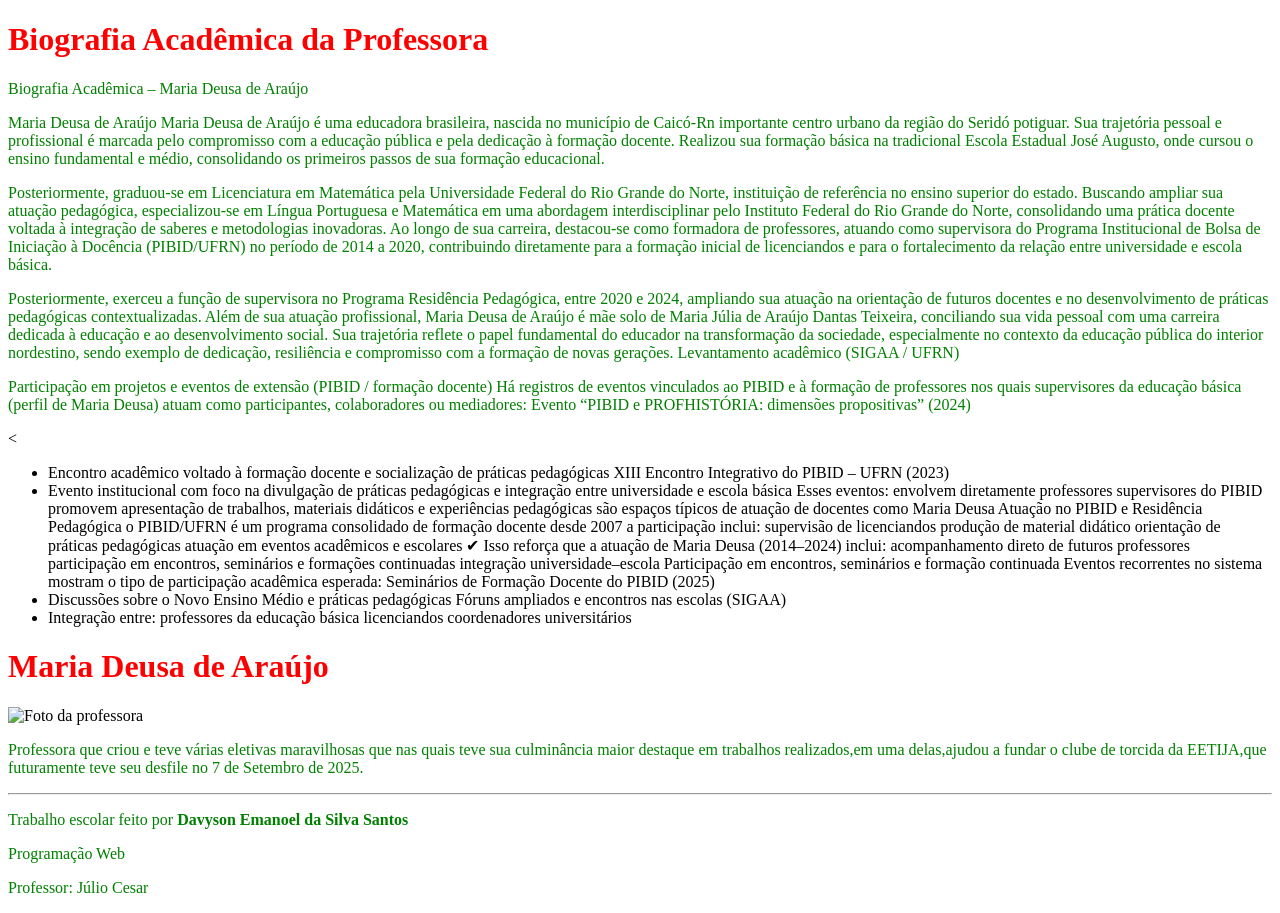
==== index.html @ 49db8c14 "Add files via upload" ====
<!DOCTYPE html>
<html lang="pt-BR">
<head>
    <meta charset="UTF-8">
    <title>Biografia de Maria Deusa de Araújo(beauty queen)</title>
    <style>

        body {
            /* text-align: center; */
        }

        h1 {
            color: red;
        }

        h2 {
            color: blue;
        }

        p {
            color: green;
        }

        

    </style>
</head>
<body>

    <!-- Título principal -->
    <h1>Biografia Acadêmica da Professora</h1>
  <p>Biografia Acadêmica – Maria Deusa de Araújo
<p>Maria Deusa de Araújo Maria Deusa de Araújo é uma educadora brasileira, nascida no município de Caicó-Rn importante centro urbano da região do Seridó potiguar. Sua trajetória pessoal e profissional é marcada pelo compromisso com a educação pública e pela dedicação à formação docente. Realizou sua formação básica na tradicional Escola Estadual José Augusto, onde cursou o ensino fundamental e médio, consolidando os primeiros passos de sua formação educacional. </p>
<p>Posteriormente, graduou-se em Licenciatura em Matemática pela Universidade Federal do Rio Grande do Norte, instituição de referência no ensino superior do estado. Buscando ampliar sua atuação pedagógica, especializou-se em Língua Portuguesa e Matemática em uma abordagem interdisciplinar pelo Instituto Federal do Rio Grande do Norte, consolidando uma prática docente voltada à integração de saberes e metodologias inovadoras. Ao longo de sua carreira, destacou-se como formadora de professores, atuando como supervisora do Programa Institucional de Bolsa de Iniciação à Docência (PIBID/UFRN) no período de 2014 a 2020, contribuindo diretamente para a formação inicial de licenciandos e para o fortalecimento da relação entre universidade e escola básica. </p>
  <p>Posteriormente, exerceu a função de supervisora no Programa Residência Pedagógica, entre 2020 e 2024, ampliando sua atuação na orientação de futuros docentes e no desenvolvimento de práticas pedagógicas contextualizadas. Além de sua atuação profissional, Maria Deusa de Araújo é mãe solo de Maria Júlia de Araújo Dantas Teixeira, conciliando sua vida pessoal com uma carreira dedicada à educação e ao desenvolvimento social. Sua trajetória reflete o papel fundamental do educador na transformação da sociedade, especialmente no contexto da educação pública do interior nordestino, sendo exemplo de dedicação, resiliência e compromisso com a formação de novas gerações. Levantamento acadêmico (SIGAA / UFRN)</p>  <!-- Seção de informações básicas -->
<p>Participação em projetos e eventos de extensão (PIBID / formação docente) Há registros de eventos vinculados ao PIBID e à formação de professores nos quais supervisores da educação básica (perfil de Maria Deusa) atuam como participantes, colaboradores ou mediadores: Evento “PIBID e PROFHISTÓRIA: dimensões propositivas” (2024) </p>
<

    <ul>
        <li>
         Encontro acadêmico voltado à formação docente e socialização de práticas pedagógicas XIII Encontro Integrativo do PIBID – UFRN (2023)   
        </li>
        <li> Evento institucional com foco na divulgação de práticas pedagógicas e integração entre universidade e escola básica Esses eventos: envolvem diretamente professores supervisores do PIBID promovem apresentação de trabalhos, materiais didáticos e experiências pedagógicas são espaços típicos de atuação de docentes como Maria Deusa Atuação no PIBID e Residência Pedagógica o PIBID/UFRN é um programa consolidado de formação docente desde 2007 a participação inclui: supervisão de licenciandos produção de material didático orientação de práticas pedagógicas atuação em eventos acadêmicos e escolares ✔ Isso reforça que a atuação de Maria Deusa (2014–2024) inclui: acompanhamento direto de futuros professores participação em encontros, seminários e formações continuadas integração universidade–escola Participação em encontros, seminários e formação continuada Eventos recorrentes no sistema mostram o tipo de participação acadêmica esperada: Seminários de Formação Docente do PIBID (2025) </li>
        <li> Discussões sobre o Novo Ensino Médio e práticas pedagógicas Fóruns ampliados e encontros nas escolas (SIGAA)</li>
        <li> Integração entre: professores da educação básica licenciandos coordenadores universitários</li>
    </ul>
<h1>Maria Deusa de Araújo</h1>
    
    
    <div class="linha">
        <div>
            <img class="foto" src="./imagens/foto de deusa.jpeg" alt="Foto da professora">
        </div>

        
    </div>

    <!-- Espaço para foto -->
   

    <!-- Biografia -->
  
    
    
    <!-- Formação -->
    
    <p>
      Professora que criou e teve várias eletivas maravilhosas que nas quais teve sua culminância maior destaque em trabalhos realizados,em uma delas,ajudou a fundar o clube de torcida da EETIJA,que futuramente teve seu desfile no 7 de Setembro de 2025.
    </p>

    <!-- Rodapé -->
    <hr>
    <p>Trabalho escolar feito por <strong>Davyson Emanoel da Silva Santos</strong></p>
    <P>Programação Web</P>
    <p>Professor: Júlio Cesar</p>

</body>
</html>
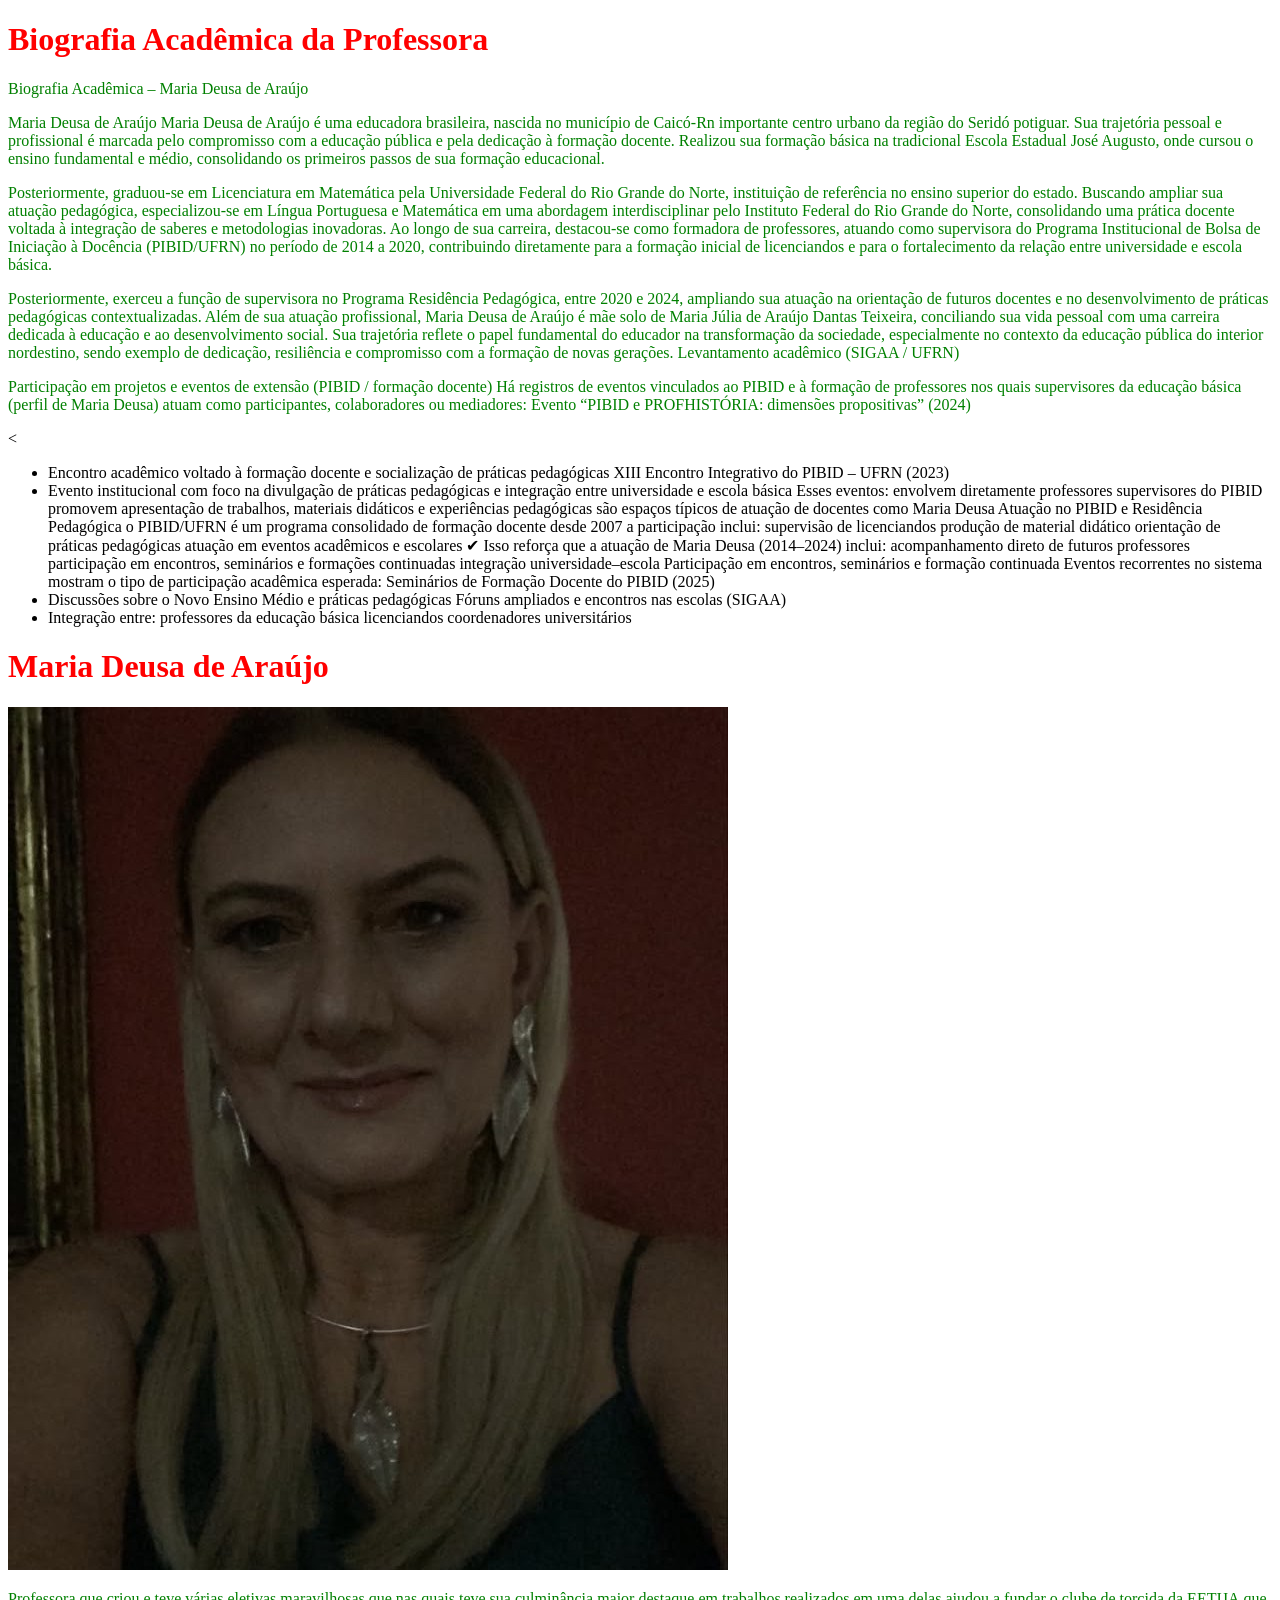
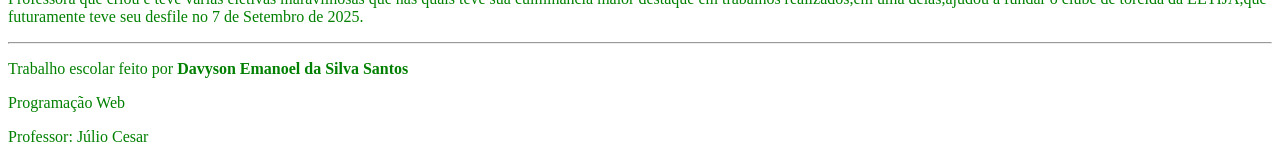
==== commit d15a91d3: "atualização em foto" ====
--- a/index.html
+++ b/index.html
@@ -49,7 +49,7 @@
     
     <div class="linha">
         <div>
-            <img class="foto" src="./imagens/foto de deusa.jpeg" alt="Foto da professora">
+            <img class="foto" src="./foto de deusa.jpeg" alt="Foto da professora">
         </div>
 
         
@@ -75,4 +75,4 @@
     <p>Professor: Júlio Cesar</p>
 
 </body>
-</html>+</html>
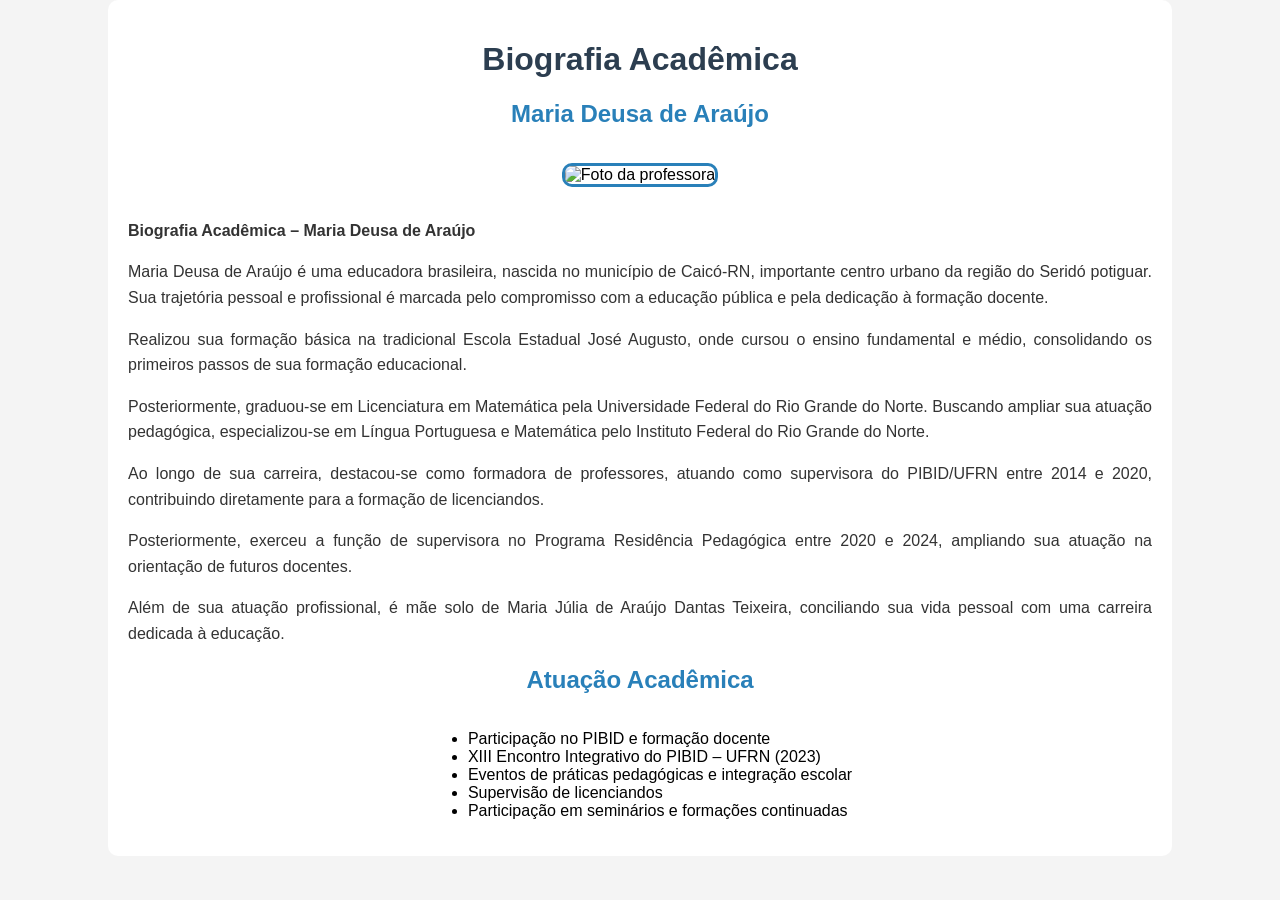
==== commit 665a23f8: "DEUSA" ====
--- a/index.html
+++ b/index.html
@@ -2,77 +2,107 @@
 <html lang="pt-BR">
 <head>
     <meta charset="UTF-8">
-    <title>Biografia de Maria Deusa de Araújo(beauty queen)</title>
+    <title>Biografia de Maria Deusa de Araújo</title>
+
     <style>
+        body {
+            background-color: #f4f4f4;
+            font-family: Arial, sans-serif;
+            margin: 0;
+            padding: 0;
+        }
 
-        body {
-            /* text-align: center; */
+        .container {
+            width: 80%;
+            margin: auto;
+            background-color: white;
+            padding: 20px;
+            text-align: center;
+            border-radius: 10px;
         }
 
         h1 {
-            color: red;
+            color: #2c3e50;
         }
 
         h2 {
-            color: blue;
+            color: #2980b9;
         }
 
         p {
-            color: green;
+            color: #333;
+            line-height: 1.6;
+            text-align: justify;
         }
 
-        
+        ul {
+            text-align: left;
+            display: inline-block;
+        }
 
+        .foto {
+            width: 200px;
+            border-radius: 10px;
+            margin: 15px 0;
+            border: 3px solid #2980b9;
+        }
     </style>
 </head>
+
 <body>
 
-    <!-- Título principal -->
-    <h1>Biografia Acadêmica da Professora</h1>
-  <p>Biografia Acadêmica – Maria Deusa de Araújo
-<p>Maria Deusa de Araújo Maria Deusa de Araújo é uma educadora brasileira, nascida no município de Caicó-Rn importante centro urbano da região do Seridó potiguar. Sua trajetória pessoal e profissional é marcada pelo compromisso com a educação pública e pela dedicação à formação docente. Realizou sua formação básica na tradicional Escola Estadual José Augusto, onde cursou o ensino fundamental e médio, consolidando os primeiros passos de sua formação educacional. </p>
-<p>Posteriormente, graduou-se em Licenciatura em Matemática pela Universidade Federal do Rio Grande do Norte, instituição de referência no ensino superior do estado. Buscando ampliar sua atuação pedagógica, especializou-se em Língua Portuguesa e Matemática em uma abordagem interdisciplinar pelo Instituto Federal do Rio Grande do Norte, consolidando uma prática docente voltada à integração de saberes e metodologias inovadoras. Ao longo de sua carreira, destacou-se como formadora de professores, atuando como supervisora do Programa Institucional de Bolsa de Iniciação à Docência (PIBID/UFRN) no período de 2014 a 2020, contribuindo diretamente para a formação inicial de licenciandos e para o fortalecimento da relação entre universidade e escola básica. </p>
-  <p>Posteriormente, exerceu a função de supervisora no Programa Residência Pedagógica, entre 2020 e 2024, ampliando sua atuação na orientação de futuros docentes e no desenvolvimento de práticas pedagógicas contextualizadas. Além de sua atuação profissional, Maria Deusa de Araújo é mãe solo de Maria Júlia de Araújo Dantas Teixeira, conciliando sua vida pessoal com uma carreira dedicada à educação e ao desenvolvimento social. Sua trajetória reflete o papel fundamental do educador na transformação da sociedade, especialmente no contexto da educação pública do interior nordestino, sendo exemplo de dedicação, resiliência e compromisso com a formação de novas gerações. Levantamento acadêmico (SIGAA / UFRN)</p>  <!-- Seção de informações básicas -->
-<p>Participação em projetos e eventos de extensão (PIBID / formação docente) Há registros de eventos vinculados ao PIBID e à formação de professores nos quais supervisores da educação básica (perfil de Maria Deusa) atuam como participantes, colaboradores ou mediadores: Evento “PIBID e PROFHISTÓRIA: dimensões propositivas” (2024) </p>
-<
+<div class="container">
+
+    <h1>Biografia Acadêmica</h1>
+    <h2>Maria Deusa de Araújo</h2>
+
+    <img class="foto" src="./imagens/deusa.jpeg" alt="Foto da professora">
+
+    <p><strong>Biografia Acadêmica – Maria Deusa de Araújo</strong></p>
+
+    <p>
+    Maria Deusa de Araújo é uma educadora brasileira, nascida no município de Caicó-RN,
+    importante centro urbano da região do Seridó potiguar. Sua trajetória pessoal e profissional
+    é marcada pelo compromisso com a educação pública e pela dedicação à formação docente.
+    </p>
+
+    <p>
+    Realizou sua formação básica na tradicional Escola Estadual José Augusto, onde cursou
+    o ensino fundamental e médio, consolidando os primeiros passos de sua formação educacional.
+    </p>
+
+    <p>
+    Posteriormente, graduou-se em Licenciatura em Matemática pela Universidade Federal do
+    Rio Grande do Norte. Buscando ampliar sua atuação pedagógica, especializou-se em Língua
+    Portuguesa e Matemática pelo Instituto Federal do Rio Grande do Norte.
+    </p>
+
+    <p>
+    Ao longo de sua carreira, destacou-se como formadora de professores, atuando como supervisora
+    do PIBID/UFRN entre 2014 e 2020, contribuindo diretamente para a formação de licenciandos.
+    </p>
+
+    <p>
+    Posteriormente, exerceu a função de supervisora no Programa Residência Pedagógica entre
+    2020 e 2024, ampliando sua atuação na orientação de futuros docentes.
+    </p>
+
+    <p>
+    Além de sua atuação profissional, é mãe solo de Maria Júlia de Araújo Dantas Teixeira,
+    conciliando sua vida pessoal com uma carreira dedicada à educação.
+    </p>
+
+    <h2>Atuação Acadêmica</h2>
 
     <ul>
-        <li>
-         Encontro acadêmico voltado à formação docente e socialização de práticas pedagógicas XIII Encontro Integrativo do PIBID – UFRN (2023)   
-        </li>
-        <li> Evento institucional com foco na divulgação de práticas pedagógicas e integração entre universidade e escola básica Esses eventos: envolvem diretamente professores supervisores do PIBID promovem apresentação de trabalhos, materiais didáticos e experiências pedagógicas são espaços típicos de atuação de docentes como Maria Deusa Atuação no PIBID e Residência Pedagógica o PIBID/UFRN é um programa consolidado de formação docente desde 2007 a participação inclui: supervisão de licenciandos produção de material didático orientação de práticas pedagógicas atuação em eventos acadêmicos e escolares ✔ Isso reforça que a atuação de Maria Deusa (2014–2024) inclui: acompanhamento direto de futuros professores participação em encontros, seminários e formações continuadas integração universidade–escola Participação em encontros, seminários e formação continuada Eventos recorrentes no sistema mostram o tipo de participação acadêmica esperada: Seminários de Formação Docente do PIBID (2025) </li>
-        <li> Discussões sobre o Novo Ensino Médio e práticas pedagógicas Fóruns ampliados e encontros nas escolas (SIGAA)</li>
-        <li> Integração entre: professores da educação básica licenciandos coordenadores universitários</li>
+        <li>Participação no PIBID e formação docente</li>
+        <li>XIII Encontro Integrativo do PIBID – UFRN (2023)</li>
+        <li>Eventos de práticas pedagógicas e integração escolar</li>
+        <li>Supervisão de licenciandos</li>
+        <li>Participação em seminários e formações continuadas</li>
     </ul>
-<h1>Maria Deusa de Araújo</h1>
-    
-    
-    <div class="linha">
-        <div>
-            <img class="foto" src="./foto de deusa.jpeg" alt="Foto da professora">
-        </div>
 
-        
-    </div>
-
-    <!-- Espaço para foto -->
-   
-
-    <!-- Biografia -->
-  
-    
-    
-    <!-- Formação -->
-    
-    <p>
-      Professora que criou e teve várias eletivas maravilhosas que nas quais teve sua culminância maior destaque em trabalhos realizados,em uma delas,ajudou a fundar o clube de torcida da EETIJA,que futuramente teve seu desfile no 7 de Setembro de 2025.
-    </p>
-
-    <!-- Rodapé -->
-    <hr>
-    <p>Trabalho escolar feito por <strong>Davyson Emanoel da Silva Santos</strong></p>
-    <P>Programação Web</P>
-    <p>Professor: Júlio Cesar</p>
+</div>
 
 </body>
-</html>
+</html>
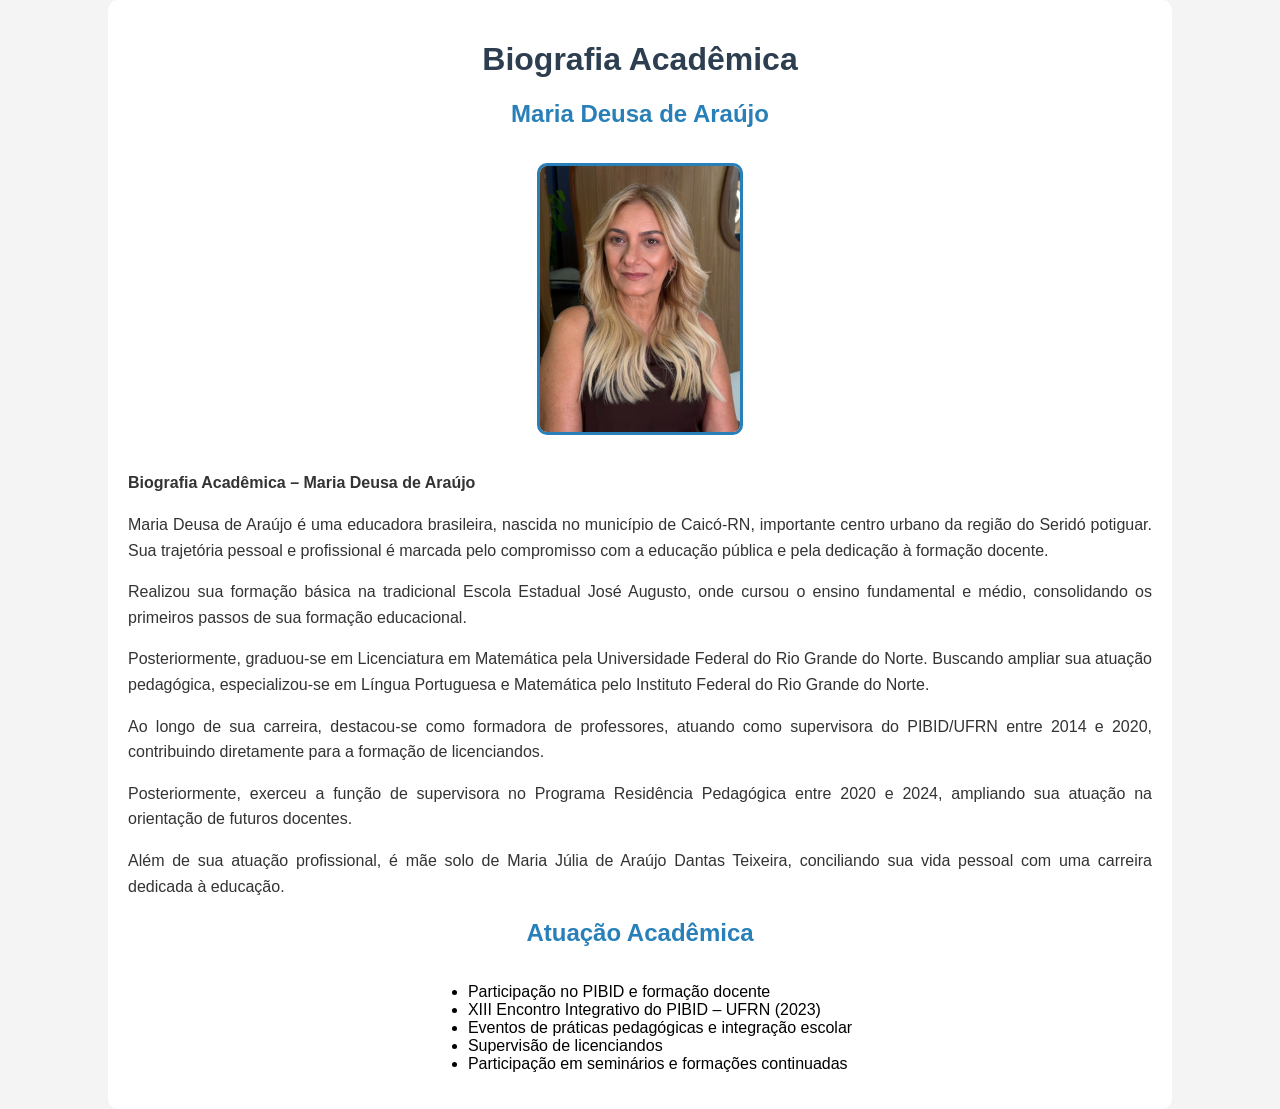
==== commit c9167333: "Update index.html" ====
--- a/index.html
+++ b/index.html
@@ -56,7 +56,7 @@
     <h1>Biografia Acadêmica</h1>
     <h2>Maria Deusa de Araújo</h2>
 
-    <img class="foto" src="./imagens/deusa.jpeg" alt="Foto da professora">
+    <img class="foto" src="./deusa.jpeg" alt="Foto da professora">
 
     <p><strong>Biografia Acadêmica – Maria Deusa de Araújo</strong></p>
 
@@ -105,4 +105,4 @@
 </div>
 
 </body>
-</html>+</html>
